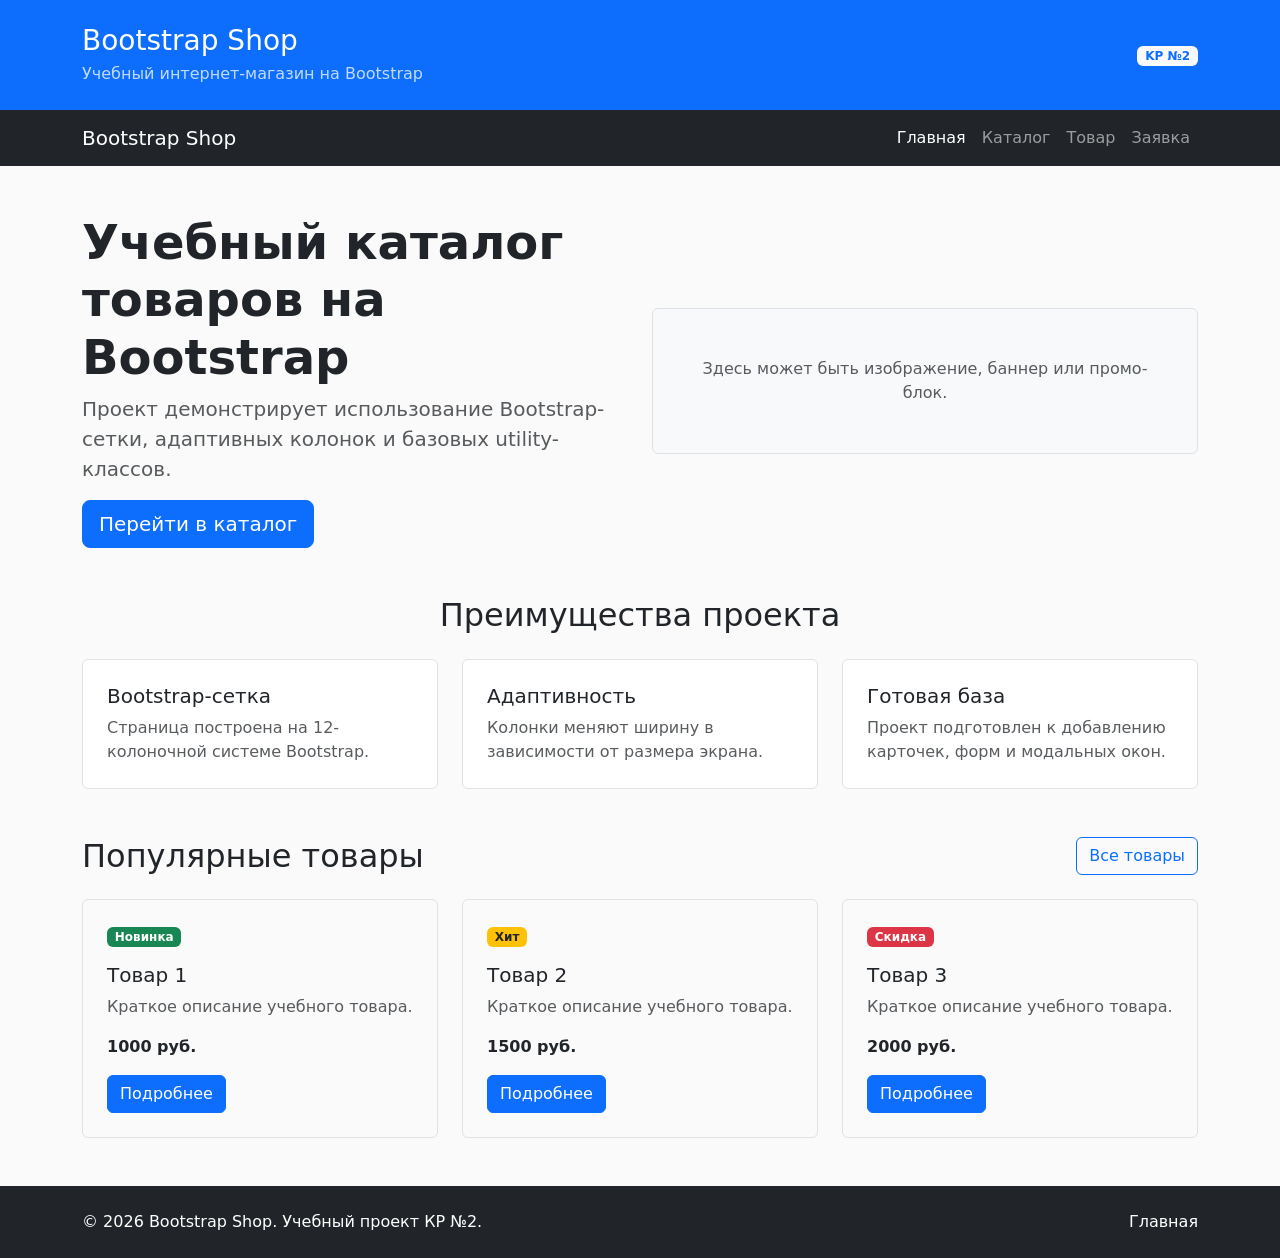
==== index.html @ a6277094 "feat: bootstrap grid main page (practice 9)" ====
<!DOCTYPE html>
<html lang="ru">
<head>
  <meta charset="UTF-8">
  <meta name="viewport" content="width=device-width, initial-scale=1.0">
  <title>Главная – Bootstrap Shop</title>
  <link
    href="https://cdn.jsdelivr.net/npm/bootstrap@5.3.3/dist/css/bootstrap.min.css"
    rel="stylesheet">
  <link rel="stylesheet" href="css/custom.css">
</head>
<body>

  <header class="bg-primary text-white py-4">
    <div class="container">
      <div class="row align-items-center">
        <div class="col-12 col-md-8">
          <h1 class="h3 mb-1">Bootstrap Shop</h1>
          <p class="mb-0 opacity-75">Учебный интернет-магазин на Bootstrap</p>
        </div>
        <div class="col-12 col-md-4 text-md-end mt-3 mt-md-0">
          <span class="badge bg-light text-primary">KP №2</span>
        </div>
      </div>
    </div>
  </header>

  <nav class="navbar navbar-expand-lg navbar-dark bg-dark">
    <div class="container">
      <a class="navbar-brand" href="index.html">Bootstrap Shop</a>
      <button class="navbar-toggler" type="button"
              data-bs-toggle="collapse" data-bs-target="#mainNavbar"
              aria-controls="mainNavbar" aria-expanded="false"
              aria-label="Переключить навигацию">
        <span class="navbar-toggler-icon"></span>
      </button>
      <div class="collapse navbar-collapse" id="mainNavbar">
        <ul class="navbar-nav ms-auto">
          <li class="nav-item"><a class="nav-link active" aria-current="page" href="index.html">Главная</a></li>
          <li class="nav-item"><a class="nav-link" href="catalog.html">Каталог</a></li>
          <li class="nav-item"><a class="nav-link" href="product.html">Товар</a></li>
          <li class="nav-item"><a class="nav-link" href="order.html">Заявка</a></li>
        </ul>
      </div>
    </div>
  </nav>

  <main>
    <!-- Hero -->
    <section class="container my-5">
      <div class="row align-items-center g-4">
        <div class="col-12 col-lg-6">
          <h2 class="display-5 fw-bold">Учебный каталог товаров на Bootstrap</h2>
          <p class="lead text-muted">
            Проект демонстрирует использование Bootstrap-сетки,
            адаптивных колонок и базовых utility-классов.
          </p>
          <a class="btn btn-primary btn-lg" href="catalog.html">Перейти в каталог</a>
        </div>
        <div class="col-12 col-lg-6">
          <div class="p-5 bg-light border rounded text-center">
            <p class="mb-0 text-muted">Здесь может быть изображение, баннер или промо-блок.</p>
          </div>
        </div>
      </div>
    </section>

    <!-- Преимущества -->
    <section class="container my-5">
      <h2 class="text-center mb-4">Преимущества проекта</h2>
      <div class="row g-4">
        <div class="col-12 col-md-4">
          <div class="p-4 border rounded h-100 bg-white">
            <h3 class="h5">Bootstrap-сетка</h3>
            <p class="mb-0 text-muted">Страница построена на 12-колоночной системе Bootstrap.</p>
          </div>
        </div>
        <div class="col-12 col-md-4">
          <div class="p-4 border rounded h-100 bg-white">
            <h3 class="h5">Адаптивность</h3>
            <p class="mb-0 text-muted">Колонки меняют ширину в зависимости от размера экрана.</p>
          </div>
        </div>
        <div class="col-12 col-md-4">
          <div class="p-4 border rounded h-100 bg-white">
            <h3 class="h5">Готовая база</h3>
            <p class="mb-0 text-muted">Проект подготовлен к добавлению карточек, форм и модальных окон.</p>
          </div>
        </div>
      </div>
    </section>

    <!-- Популярные товары -->
    <section class="container my-5">
      <div class="d-flex justify-content-between align-items-center mb-4">
        <h2 class="mb-0">Популярные товары</h2>
        <a class="btn btn-outline-primary" href="catalog.html">Все товары</a>
      </div>
      <div class="row g-4">
        <div class="col-12 col-md-6 col-lg-4">
          <div class="border rounded h-100 p-4">
            <span class="badge bg-success mb-3">Новинка</span>
            <h3 class="h5">Товар 1</h3>
            <p class="text-muted">Краткое описание учебного товара.</p>
            <p class="fw-bold mb-3">1000 руб.</p>
            <a class="btn btn-primary" href="product.html">Подробнее</a>
          </div>
        </div>
        <div class="col-12 col-md-6 col-lg-4">
          <div class="border rounded h-100 p-4">
            <span class="badge bg-warning text-dark mb-3">Хит</span>
            <h3 class="h5">Товар 2</h3>
            <p class="text-muted">Краткое описание учебного товара.</p>
            <p class="fw-bold mb-3">1500 руб.</p>
            <a class="btn btn-primary" href="product.html">Подробнее</a>
          </div>
        </div>
        <div class="col-12 col-md-6 col-lg-4">
          <div class="border rounded h-100 p-4">
            <span class="badge bg-danger mb-3">Скидка</span>
            <h3 class="h5">Товар 3</h3>
            <p class="text-muted">Краткое описание учебного товара.</p>
            <p class="fw-bold mb-3">2000 руб.</p>
            <a class="btn btn-primary" href="product.html">Подробнее</a>
          </div>
        </div>
      </div>
    </section>
  </main>

  <footer class="bg-dark text-white py-4 mt-5">
    <div class="container">
      <div class="row">
        <div class="col-12 col-md-6">
          <p class="mb-0">© 2026 Bootstrap Shop. Учебный проект КР №2.</p>
        </div>
        <div class="col-12 col-md-6 text-md-end mt-2 mt-md-0">
          <a class="text-white text-decoration-none" href="index.html">Главная</a>
        </div>
      </div>
    </div>
  </footer>

  <script src="https://cdn.jsdelivr.net/npm/bootstrap@5.3.3/dist/js/bootstrap.bundle.min.js"></script>
</body>
</html>
---- css/custom.css ----
/* Минимальные правки поверх Bootstrap */
body {
  background-color: #fafafa;
}
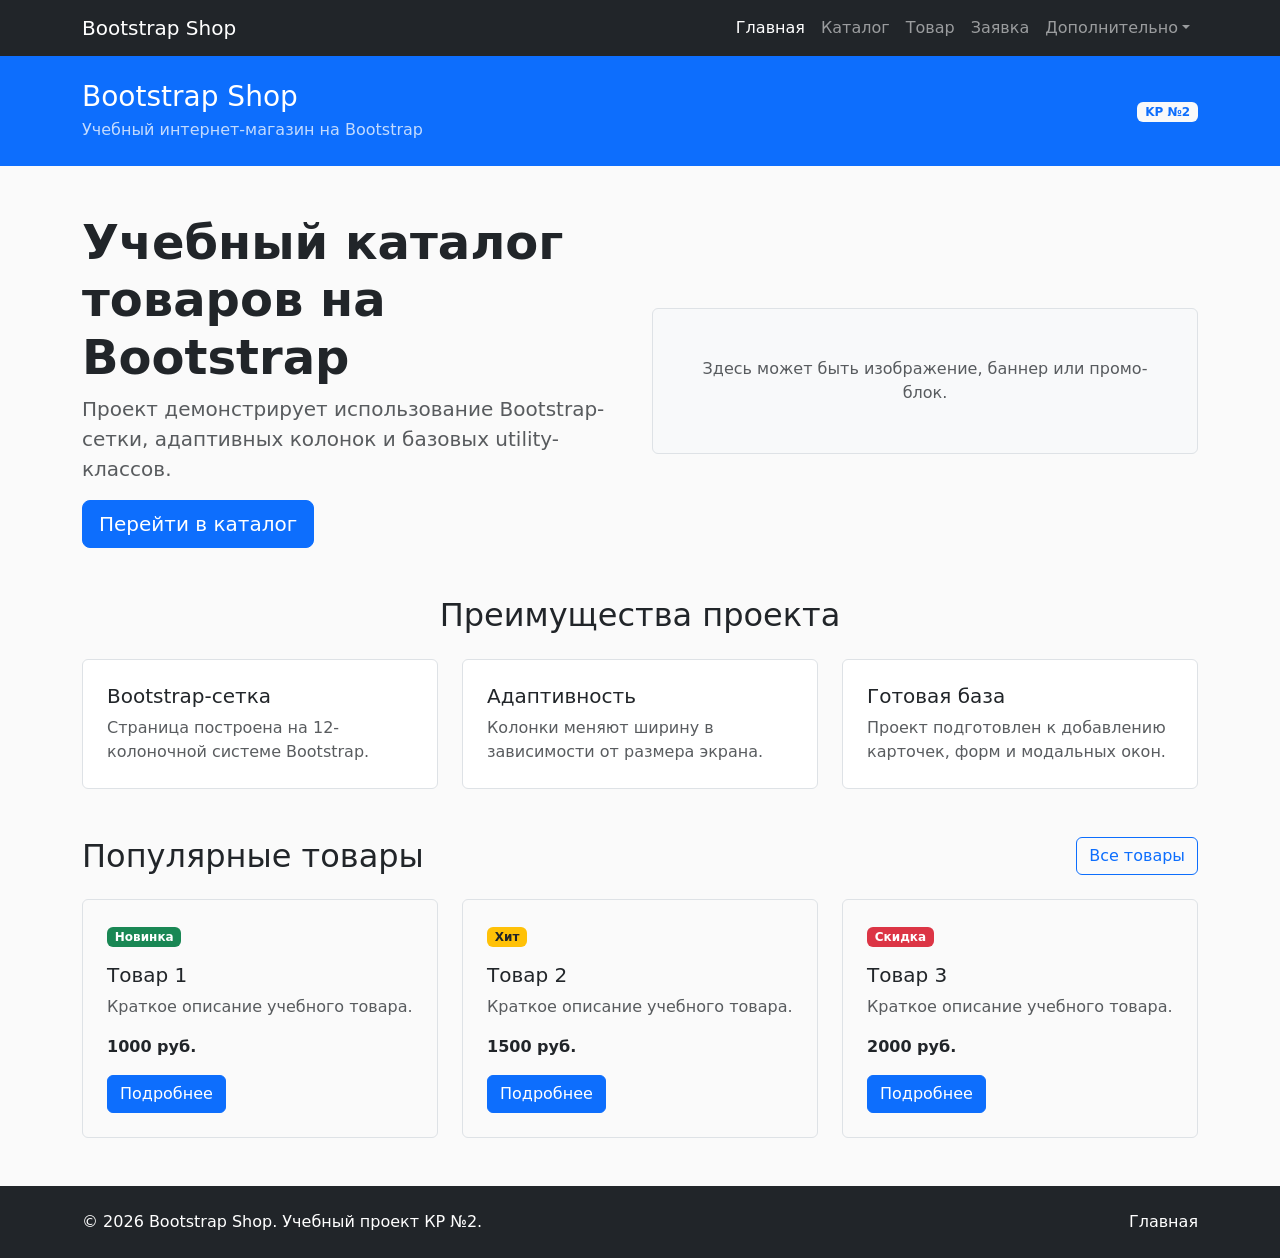
==== commit 6578bde5: "feat: bootstrap components (practice 10)" ====
--- a/index.html
+++ b/index.html
@@ -4,27 +4,12 @@
   <meta charset="UTF-8">
   <meta name="viewport" content="width=device-width, initial-scale=1.0">
   <title>Главная – Bootstrap Shop</title>
-  <link
-    href="https://cdn.jsdelivr.net/npm/bootstrap@5.3.3/dist/css/bootstrap.min.css"
-    rel="stylesheet">
+  <link href="https://cdn.jsdelivr.net/npm/bootstrap@5.3.3/dist/css/bootstrap.min.css" rel="stylesheet">
   <link rel="stylesheet" href="css/custom.css">
 </head>
 <body>
 
-  <header class="bg-primary text-white py-4">
-    <div class="container">
-      <div class="row align-items-center">
-        <div class="col-12 col-md-8">
-          <h1 class="h3 mb-1">Bootstrap Shop</h1>
-          <p class="mb-0 opacity-75">Учебный интернет-магазин на Bootstrap</p>
-        </div>
-        <div class="col-12 col-md-4 text-md-end mt-3 mt-md-0">
-          <span class="badge bg-light text-primary">KP №2</span>
-        </div>
-      </div>
-    </div>
-  </header>
-
+  <!-- ================= NAVBAR ================= -->
   <nav class="navbar navbar-expand-lg navbar-dark bg-dark">
     <div class="container">
       <a class="navbar-brand" href="index.html">Bootstrap Shop</a>
@@ -40,10 +25,33 @@
           <li class="nav-item"><a class="nav-link" href="catalog.html">Каталог</a></li>
           <li class="nav-item"><a class="nav-link" href="product.html">Товар</a></li>
           <li class="nav-item"><a class="nav-link" href="order.html">Заявка</a></li>
+          <li class="nav-item dropdown">
+            <a class="nav-link dropdown-toggle" href="#" role="button"
+               data-bs-toggle="dropdown" aria-expanded="false">Дополнительно</a>
+            <ul class="dropdown-menu">
+              <li><a class="dropdown-item" href="catalog.html">Все товары</a></li>
+              <li><a class="dropdown-item" href="order.html">Оформить заявку</a></li>
+              <li><a class="dropdown-item" href="index.html#popular">Популярное</a></li>
+            </ul>
+          </li>
         </ul>
       </div>
     </div>
   </nav>
+
+  <header class="bg-primary text-white py-4">
+    <div class="container">
+      <div class="row align-items-center">
+        <div class="col-12 col-md-8">
+          <h1 class="h3 mb-1">Bootstrap Shop</h1>
+          <p class="mb-0 opacity-75">Учебный интернет-магазин на Bootstrap</p>
+        </div>
+        <div class="col-12 col-md-4 text-md-end mt-3 mt-md-0">
+          <span class="badge bg-light text-primary">KP №2</span>
+        </div>
+      </div>
+    </div>
+  </header>
 
   <main>
     <!-- Hero -->
@@ -91,7 +99,7 @@
     </section>
 
     <!-- Популярные товары -->
-    <section class="container my-5">
+    <section class="container my-5" id="popular">
       <div class="d-flex justify-content-between align-items-center mb-4">
         <h2 class="mb-0">Популярные товары</h2>
         <a class="btn btn-outline-primary" href="catalog.html">Все товары</a>
